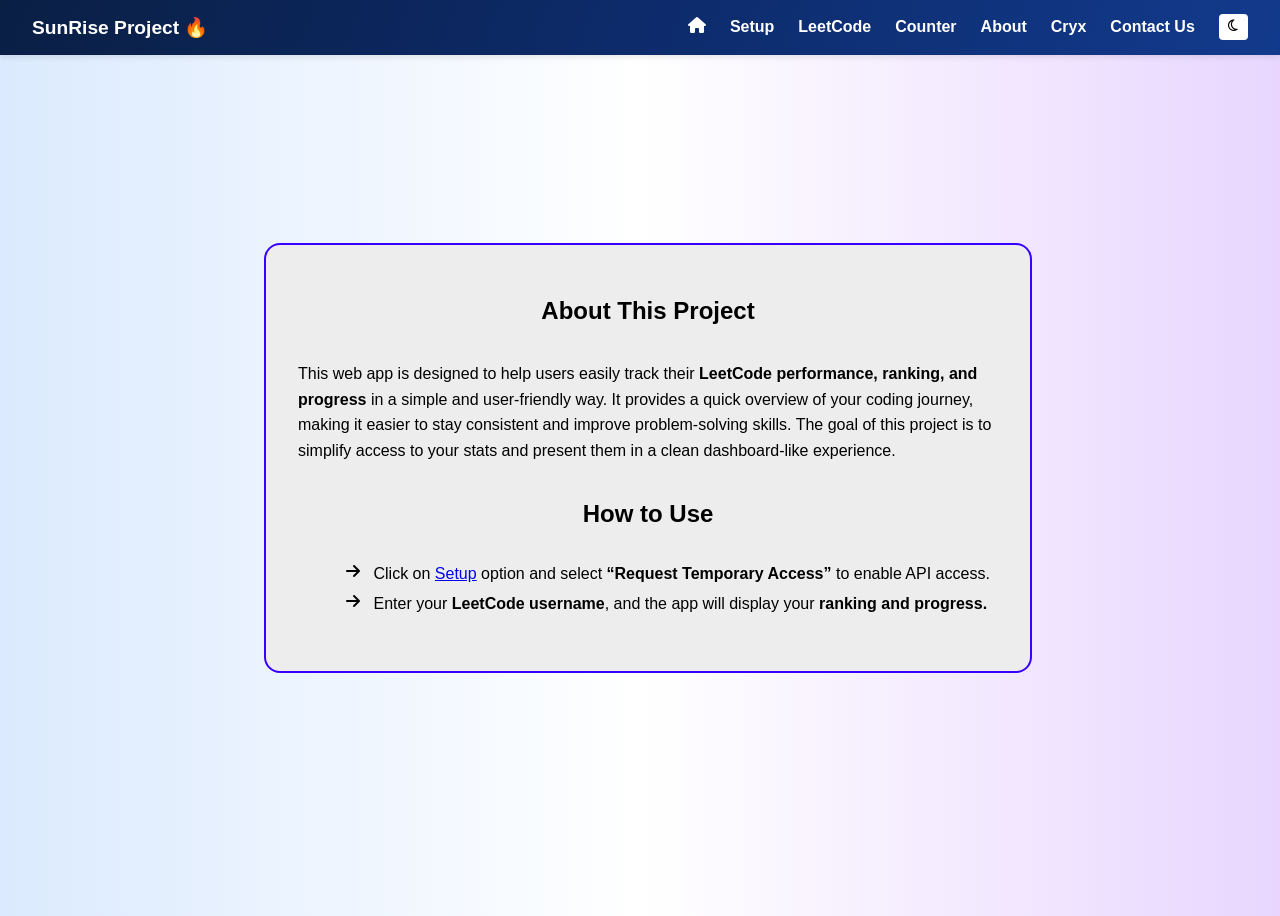
==== about.html @ 45b838ad "Upadated The App" ====
<!DOCTYPE html>
<html lang="en">
<head>
    <meta charset="UTF-8">
    <meta name="viewport" content="width=device-width, initial-scale=1.0">
    <title>Document</title>
    <link rel="stylesheet" href="leetmatric.css">
    <link rel="stylesheet" href="https://cdnjs.cloudflare.com/ajax/libs/font-awesome/6.5.0/css/all.min.css"> 
</head>
<body>

    <header class="header">

        <div class="logo">
            <a href="index.html">SunRise Project 🔥</a>
        </div>


        <!-- desktop -->
        <div class="nav">
            <a href="index.html"><i class="fa-solid fa-house"></i></a>
            <a href="https://cors-anywhere.herokuapp.com/corsdemo">Setup</a>
            <a href="https://leetcode.com" target="_blank">LeetCode</a>
            <a href="Counter.html" target="_blank">Counter</a>
            <a href="about.html">About</a>
            <a href="http://localhost:5173/">Cryx</a>
            <a href="mailto:example@gmail.com">Contact Us</a>
            <button id="theme-toggle">
                <i class="fa-regular fa-moon"></i>
            </button>
        </div>


        <!--mobile -->
        <nav class="navMin" id="navMenu">
            <a href="index.html">Home</a>
            <a href="https://cors-anywhere.herokuapp.com/corsdemo">Setup</a>
            <a href="https://leetcode.com" target="_blank">LeetCode</a>
            <a href="Counter.html" target="_blank">Counter</a>
            <a href="" target="_blank">About</a>
            <a href="mailto:example@gmail.com">Contact Us</a>
        </nav>

        <div class="hamburger" id="hamburger">
            <i class="fa-solid fa-bars"></i>
        </div>

    </header>


    <section class="about">

        <h2>About This Project</h2>
        <p>
            This web app is designed to help users easily track their 
            <strong>LeetCode performance, ranking, and progress</strong> in a simple and user-friendly way. 
            It provides a quick overview of your coding journey, making it easier to stay consistent 
            and improve problem-solving skills. The goal of this project is to simplify access to your 
            stats and present them in a clean dashboard-like experience.
        </p>

        <h2>How to Use</h2>
        <ol>
            <li>
                <i class="fa-solid fa-arrow-right"></i>&puncsp;&puncsp;  
                Click on <a href="https://cors-anywhere.herokuapp.com/corsdemo">Setup</a>
 option and select 
                <strong>“Request Temporary Access”</strong> to enable API access.
            </li>
            <li>
                <i class="fa-solid fa-arrow-right"></i>&puncsp;&puncsp;
                Enter your <strong>LeetCode username</strong>, and the app will display your 
                <strong>ranking and progress.
            </li>
        </ol>
    </section>

    <script src="leetmatric.js"></script>

</body>
</html>
---- leetmatric.css ----
/* jai shree ram */
*{
    box-sizing: border-box;
    font-family: "Inter Tight", sans-serif;
    overflow-x: hidden;
}

body{
    background: linear-gradient(to right, #dbeafe, #ffffff, #e8d6ff);
    width: 100vw;
    height: 100vh;
    display: flex;
    justify-content: center;
    align-items: center;

}
/* header  */
.header{
    position: absolute;
    top: 0;
    left: 0;
    width: 100%;
    padding: 0.9rem 2rem;

    display: flex;
    justify-content: space-between;
    align-items: center;

    background: linear-gradient(110deg, #0a1f44, #0d2b6b, #123a8c);
    color: white;
    box-shadow: 0 2px 6px rgba(0,0,0,0.1);
}



.logo{
    font-size: 1.2rem;
    font-weight: 700;
    
}
.logo a{
    text-decoration: none;
    color: white;
}


/* heading  */
.heading{
    display: flex;
    flex-direction: column;
    justify-content: center;
    gap:0;
}

/* nav default */
.nav{
    display: flex;
    gap: 1.5rem;
    align-items: center;
}

.nav a{
    text-decoration: none;
    color: white;
    font-weight: 600;
}

.hamburger{
    display: none;
    font-size: 1.8rem;
    cursor: pointer;
}

.navMin{
    display: none;
}

.navMin.active{
    display: flex;
    flex-direction: column;
    justify-content: center;
    align-items: center;
}
.navMin.active a{
    text-decoration: none;
    color: white;
}
.navMin a:hover{
    color: rgb(115, 232, 255);
}


/* ===== NAVBAR BASE ===== */
.nav{
    display: flex;
    gap: 1.5rem;
    align-items: center;
}

.nav a{
    text-decoration: none;
    color: white;
    font-weight: 600;
}

/* ===== HAMBURGER ===== */
.hamburger{
    display: none;
    font-size: 1.8rem;
    cursor: pointer;
    z-index: 1100;
}

/* mini screeen */
.navMin{
    position: fixed;
    top: -100%;              
    left: 0;                 
    width: 100%;
    height: auto;
    background: linear-gradient(110deg, #0a1f44, #0d2b6b, #123a8c);


    display: flex;
    flex-direction: column;
    justify-content: center;
    align-items: center;
    gap: 1.5rem;

    padding: 1.5rem 0;

    transition: 0.3s ease;
    z-index: 1050;
}

/* open */
.navMin.active{
    top: 60px;
}

/* links */
.navMin a{
    color: white;
    text-decoration: none;
    font-size: 1.2rem;
}

.navMin a:hover{
    color: rgb(115, 232, 255);
}

/* ===== MOBILE ===== */
@media screen and (max-width: 768px){
    .nav{
        display: none;
    }
    .hamburger{
        display: block;
    }
}

/* ===== DESKTOP ===== */
@media screen and (min-width: 769px){
    .navMin{
        display: none !important;
    }
}




#theme-toggle{
    border: none;
    background: white;
    padding: 0.3rem 0.6rem;
    border-radius: 4px;
    cursor: pointer;
}

.counting_div{
    display: flex;
    flex-direction: column;
}
.main-container{
    background: linear-gradient(135deg, #e3f2fd, #ede7f6);
    padding: 1.5rem 2rem;
    border-radius: 0.5rem;
    display: flex;
    flex-direction: column;
    width: auto;
    gap: .6rem;
    box-shadow: 0.021rem 0.021rem 0.11rem;
}

@media screen and (max-width) {
    .main-container{
       width : 90vh;
       transform: scale(5);
    }
}


.user-container{
    display: flex;
    flex-direction: column;
    justify-content: start;
}
.user-input-container{
    display: flex;
    justify-content: space-between;
}
#user-input{
    width: 80%;
    padding:0.4rem;
    border: 0.5px solid rgb(185, 185, 185);
    border-radius: 0.2rem;

}
#search-button{
    width: 18%;
    color:rgb(255, 255, 255);
    font: bolder;
    border: none;
    border-radius: 0.24rem;
    background-color: rgb(43, 167, 255);
}
#search-button:hover{
    background-color: rgb(33, 140, 255);
    flex-wrap: wrap;
}
.stats-container{
    /* border: 1px solid blueviolet; */
    display: flex;
    justify-content: space-around;
}
.progress{
    display: flex;
    gap: 2rem;
    flex-wrap: wrap;
}
.easy-progress{
    width: 5.5rem;
    height: 5.5rem;
    border-radius: 3rem;
    display: flex;
    justify-content: center;
    align-items: center;

    font-size: 0.9rem;
    font-weight: 600;

    /* easy colors */
    color: #00B8A3;
    border: 1px solid #00B8A3;
    background-color: #E6FFFA;

    background: conic-gradient(#00B8A3 var(--progress-degree, 0%), #E6FFFA 0);
}
.medium-progress{
    width: 5.5rem;
    height: 5.5rem;
    border-radius: 3rem;
    display: flex;
    justify-content: center;
    align-items: center;

    font-size: 0.9rem;
    font-weight: 600;

    /* medium colors */
    color: #FFC01E;
    border: 1px solid #FFC01E;
    background-color: #FFF7E6;

    background: conic-gradient(#FFC01E var(--progress-degree, 0%), #FFF7E6 0);
}
.hard-progress{
    width: 5.5rem;
    height: 5.5rem;
    border-radius: 3rem;
    display: flex;
    justify-content: center;
    align-items: center;

    font-size: 0.9rem;
    font-weight: 600;

    /* hard colors */
    color: #FF375F;
    border: 1px solid #FF375F;
    background-color: #FFE6EA;

background: conic-gradient(#FF375F var(--progress-degree, 0%), #FFE6EA 0);
}

.progress-boxes{
    display: flex;

    flex-direction: column;
    gap: 0.5rem;
    margin: 1rem;
    
}
.progress-chart{
    display: flex;
    justify-content: space-between;
    align-items: center;
    flex-wrap: wrap;

}
#progress-easy-btn{

    color:rgb(7, 206, 0);
    font: lighter;
    border: none;
    border-radius: 0.2rem;
    background-color: rgb(235, 255, 240);
    padding: 0.25rem 3rem;
    border: 1px solid rgb(0, 227, 0);
    text-align: center;
    background: linear-gradient(to right, 
        rgb(100, 255, 100) var(--progress-width, 0%),
        rgb(235, 255, 240) var(--progress-width, 0%));

}
#progress-medium-btn{

    color:#ff9500;
    font: lighter;
    border: none;
    border-radius: 0.2rem;
    background-color: rgb(235, 255, 240);
    padding: 0.25rem 3rem;
    border: 1px solid #ffa600;
    text-align: center;
    background: linear-gradient(to right, 
        #ffa600 var(--progress-width, 0%),
        #fffed3 var(--progress-width, 0%));

}
#progress-hard-btn{

    color:#FF375F;
    font: lighter;
    border: none;
    border-radius: 0.2rem;
    background-color: rgb(235, 255, 240);
    padding: 0.25rem 3rem;
    border: 1px solid #FF375F;
    text-align: center;
    background: linear-gradient(to right, 
        #ff3737 var(--progress-width, 0%),
        #FFE6EA var(--progress-width, 0%));

}
/* contest rating */
#contest-rating{
    margin-top: 1.5rem;
    color:#006f6d;
    font: lighter;
    border: none;
    border-radius: 0.2rem;
    background-color: rgb(235, 255, 253);
    padding: 0.5rem;
    border: 1px solid #014e8d;
    text-align: center;
    /* visibility: hidden; */

}



/* Dark  */
.dark{
    background-image: url("https://img.freepik.com/premium-vector/modern-luxury-shiny-black-with-gold-lines-elegant-background_907220-1990.jpg");
    color: white;
    .about{
        color: black;
        background: #c3c3c3;
    }
}

.dark .main-container{
    background: #1e1e1e;
}

/* footer */
footer{
    position: fixed;
    bottom: 1rem;
    font-size: 0.8em;
}












.about{
    max-width: 768px;
    margin: 1rem;
    padding: 2rem;
    background: rgb(237, 237, 237);
    border-radius: 16px;
    display: flex;
    flex-direction: column;
    justify-content: center;
    align-items: center;

    border: 2px solid rgb(55, 0, 255);
    transition: 0.3s ease;
}


.about:hover{
    transform: translateY(-6px);
}


/* paragraph */
.about p{
    line-height: 1.6;
}

/* list */
.about li{
    margin-bottom: 0.6rem;
}
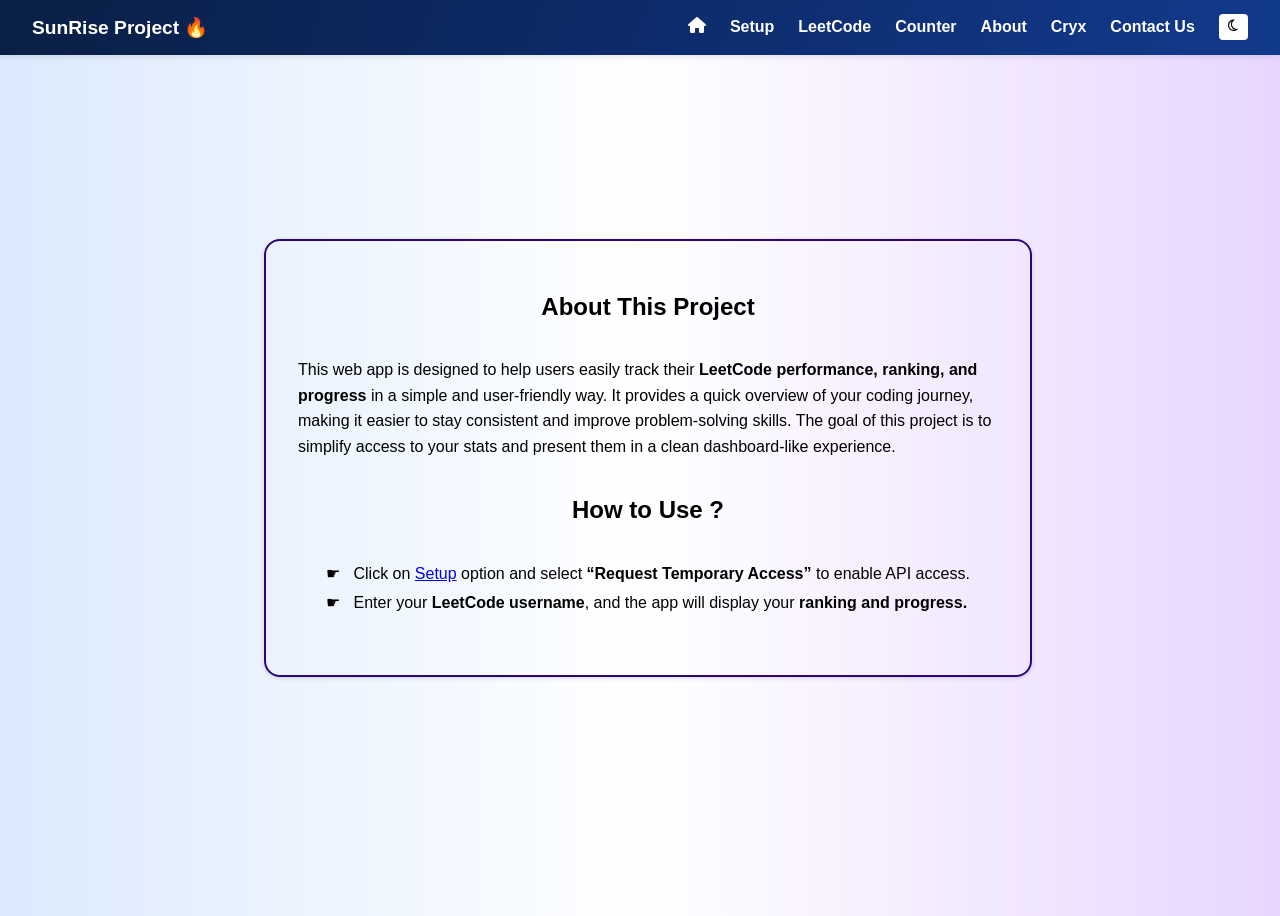
==== commit 5d7178ef: "update" ====
--- a/about.html
+++ b/about.html
@@ -37,7 +37,7 @@
             <a href="https://cors-anywhere.herokuapp.com/corsdemo">Setup</a>
             <a href="https://leetcode.com" target="_blank">LeetCode</a>
             <a href="Counter.html" target="_blank">Counter</a>
-            <a href="" target="_blank">About</a>
+            <a href="about.html">About</a>
             <a href="mailto:example@gmail.com">Contact Us</a>
         </nav>
 
@@ -59,16 +59,16 @@
             stats and present them in a clean dashboard-like experience.
         </p>
 
-        <h2>How to Use</h2>
-        <ol>
+        <h2>How to Use &#63</h2>
+        <ol class="howToUse" >
             <li>
-                <i class="fa-solid fa-arrow-right"></i>&puncsp;&puncsp;  
+                &#9755 &nbsp;
                 Click on <a href="https://cors-anywhere.herokuapp.com/corsdemo">Setup</a>
  option and select 
                 <strong>“Request Temporary Access”</strong> to enable API access.
             </li>
             <li>
-                <i class="fa-solid fa-arrow-right"></i>&puncsp;&puncsp;
+                &#9755 &nbsp;
                 Enter your <strong>LeetCode username</strong>, and the app will display your 
                 <strong>ranking and progress.
             </li>
--- a/leetmatric.css
+++ b/leetmatric.css
@@ -12,7 +12,7 @@
     display: flex;
     justify-content: center;
     align-items: center;
-
+    overflow-x: hidden;
 }
 /* header  */
 .header{
@@ -157,6 +157,7 @@
     .hamburger{
         display: block;
     }
+    
 }
 
 /* ===== DESKTOP ===== */
@@ -192,11 +193,11 @@
     box-shadow: 0.021rem 0.021rem 0.11rem;
 }
 
-@media screen and (max-width) {
-    .main-container{
-       width : 90vh;
-       transform: scale(5);
-    }
+@media screen and (max-width: 768px) {
+  .main-container {
+    padding: 1.5rem 1rem;
+    transform: scale(0.85);
+  }
 }
 
 
@@ -398,7 +399,7 @@
 
 
 
-
+/* about page-> about.html */
 
 
 
@@ -406,18 +407,30 @@
     max-width: 768px;
     margin: 1rem;
     padding: 2rem;
-    background: rgb(237, 237, 237);
+    background: transparent;
     border-radius: 16px;
     display: flex;
     flex-direction: column;
     justify-content: center;
     align-items: center;
-
-    border: 2px solid rgb(55, 0, 255);
+    flex-wrap: wrap;
+
+    border: 2px solid rgb(44, 5, 121);
     transition: 0.3s ease;
-}
-
-
+    box-shadow: rgba(0, 0, 0, 0.16) 0px 1px 4px;
+}
+
+
+@media screen and (max-width: 768px){
+    .about{
+        padding: 1rem;
+        text-align: center;
+        min-height: 80vh;
+        scale: calc(0.8);
+        min-width: 100vw;
+        margin: 0px;
+    }
+}
 .about:hover{
     transform: translateY(-6px);
 }
@@ -432,3 +445,28 @@
 .about li{
     margin-bottom: 0.6rem;
 }
+
+
+
+.howToUse{
+    padding: 5px;
+}
+
+
+
+/* scroll bar change */
+/* Chrome, Edge, Brave */
+::-webkit-scrollbar {
+    width: 10px;
+}
+
+::-webkit-scrollbar-track {
+    background: #b3efff;
+}
+
+
+/* Firefox */
+html {
+    scrollbar-width: thin;
+    scrollbar-color: #041465 #e8d6ff;
+}
